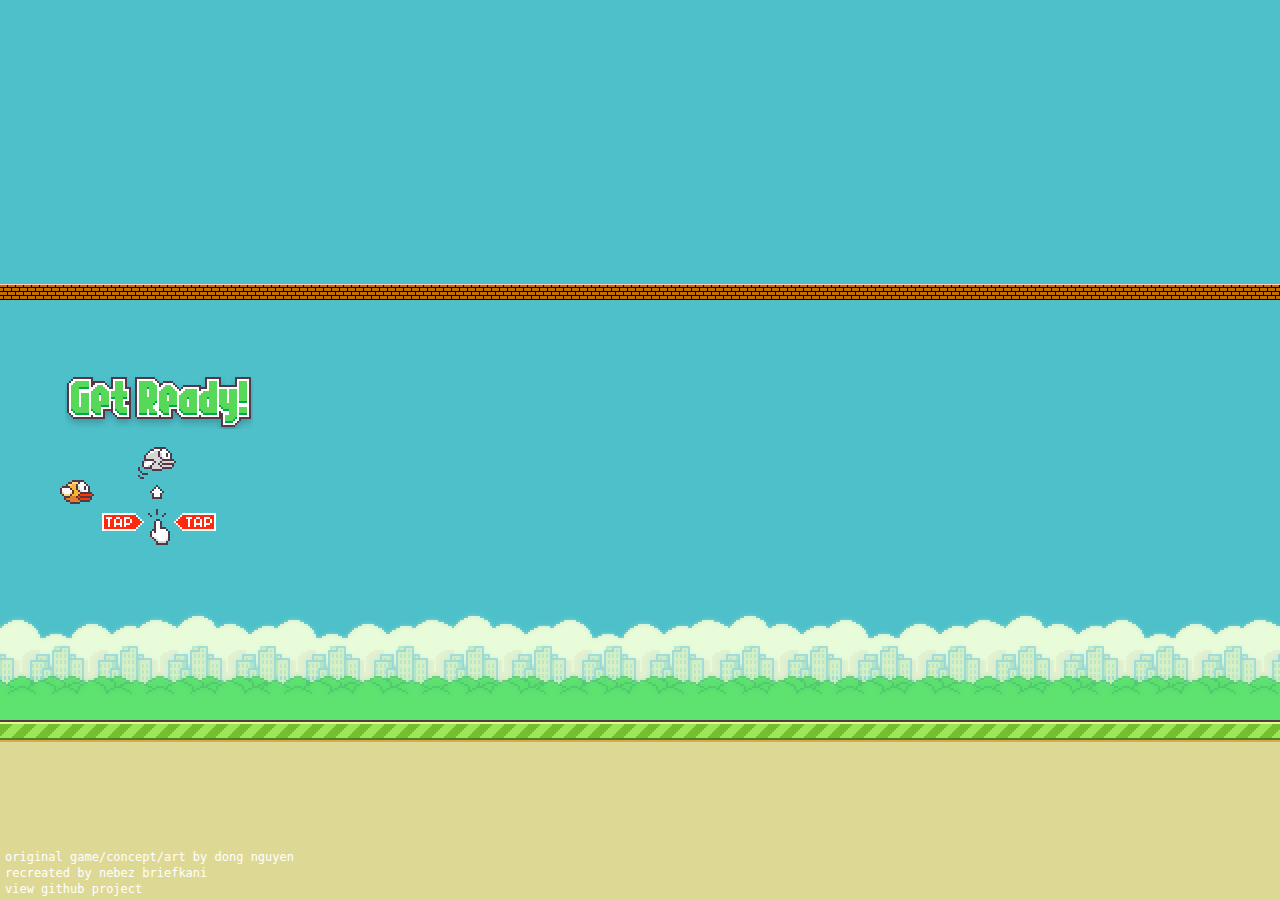
==== Floppy Bird/index.html @ abcde3cf "First Commit" ====
<!DOCTYPE html>
<html lang="en">
<!--
   Copyright 2014 Nebez Briefkani
   floppybird - index.html

   Licensed under the Apache License, Version 2.0 (the "License");
   you may not use this file except in compliance with the License.
   You may obtain a copy of the License at

       http://www.apache.org/licenses/LICENSE-2.0

   Unless required by applicable law or agreed to in writing, software
   distributed under the License is distributed on an "AS IS" BASIS,
   WITHOUT WARRANTIES OR CONDITIONS OF ANY KIND, either express or implied.
   See the License for the specific language governing permissions and
   limitations under the License.
-->

   <head>
      <title>Floppy Bird</title>
      <meta http-equiv="content-type" content="text/html; charset=utf-8" />
      <meta name="author" content="Nebez Briefkani" />
      <meta name="description" content="play floppy bird. a remake of popular game flappy bird using just html/css/js" />
      <meta name="keywords" content="flappybird,flappy,bird,floppybird,floppy,html,html5,css,css3,js,javascript,jquery,github,nebez,briefkani,nebezb,open,source,opensource" />
      <meta name="viewport" content="width=device-width, initial-scale=1.0, maximum-scale=1.0, user-scalable=0" />

      <!-- Open Graph tags -->
      <meta property="og:title" content="Floppy Bird" />
      <meta property="og:description" content="play floppy bird. a remake of popular game flappy bird using just html/css/js" />
      <meta property="og:type" content="website" />
      <meta property="og:image" content="http://nebez.github.io/floppybird/assets/thumb.png" />
      <meta property="og:url" content="http://nebez.github.io/floppybird/" />
      <meta property="og:site_name" content="Floppy Bird" />
      
      <!-- Style sheets -->
      <link href="css/reset.css" rel="stylesheet">
      <link href="css/main.css" rel="stylesheet">
   </head>
   <body>
      <div id="gamecontainer">
         <div id="gamescreen">
            <div id="sky" class="animated">
               <div id="flyarea">
                  <div id="ceiling" class="animated"></div>
                  <!-- This is the flying and pipe area container -->
                  <div id="player" class="bird animated"></div>
                  
                  <div id="bigscore"></div>
                  
                  <div id="splash"></div>
                  
                  <div id="scoreboard">
                     <div id="medal"></div>
                     <div id="currentscore"></div>
                     <div id="highscore"></div>
                     <div id="replay"><img src="assets/replay.png" alt="replay"></div>
                  </div>
                  
                  <!-- Pipes go here! -->
               </div>
            </div>
            <div id="land" class="animated"><div id="debug"></div></div>
         </div>
      </div>
      <div id="footer">
         <a href="http://www.dotgears.com/">original game/concept/art by dong nguyen</a>
         <a href="http://nebezb.com/">recreated by nebez briefkani</a>
         <a href="http://github.com/nebez/floppybird/">view github project</a>
      </div>
      <div class="boundingbox" id="playerbox"></div>
      <div class="boundingbox" id="pipebox"></div>
      
      <script src="js/jquery.min.js"></script>
      <script src="js/jquery.transit.min.js"></script>
      <script src="js/buzz.min.js"></script>
      <script src="js/main.js"></script>
   </body>
</html>
---- Floppy Bird/css/main.css ----
/*
   Copyright 2014 Nebez Briefkani
   floppybird - main.css
   
   Licensed under the Apache License, Version 2.0 (the "License");
   you may not use this file except in compliance with the License.
   You may obtain a copy of the License at

       http://www.apache.org/licenses/LICENSE-2.0

   Unless required by applicable law or agreed to in writing, software
   distributed under the License is distributed on an "AS IS" BASIS,
   WITHOUT WARRANTIES OR CONDITIONS OF ANY KIND, either express or implied.
   See the License for the specific language governing permissions and
   limitations under the License.
*/

@-webkit-keyframes animLand {
   0% { background-position: 0px 0px; }
   100% { background-position: -335px 0px; }
}
@-moz-keyframes animLand {
   0% { background-position: 0px 0px; }
   100% { background-position: -335px 0px; }
}
@-o-keyframes animLand {
   0% { background-position: 0px 0px; }
   100% { background-position: -335px 0px; }
}
@keyframes animLand {
   0% { background-position: 0px 0px; }
   100% { background-position: -335px 0px; }
}

@-webkit-keyframes animSky {
   0% { background-position: 0px 100%; }
   100% { background-position: -275px 100%; }
}
@-moz-keyframes animSky {
   0% { background-position: 0px 100%; }
   100% { background-position: -275px 100%; }
}
@-o-keyframes animSky {
   0% { background-position: 0px 100%; }
   100% { background-position: -275px 100%; }
}
@keyframes animSky {
   0% { background-position: 0px 100%; }
   100% { background-position: -275px 100%; }
}

@-webkit-keyframes animBird {
   from { background-position: 0px 0px; }
   to { background-position: 0px -96px; }
}
@-moz-keyframes animBird {
   from { background-position: 0px 0px; }
   to { background-position: 0px -96px; }
}
@-o-keyframes animBird {
   from { background-position: 0px 0px; }
   to { background-position: 0px -96px; }
}
@keyframes animBird {
   from { background-position: 0px 0px; }
   to { background-position: 0px -96px; }
}

@-webkit-keyframes animPipe {
   0% { left: 900px; }
   100% { left: -100px; }
}
@-moz-keyframes animPipe {
   0% { left: 900px; }
   100% { left: -100px; }
}
@-o-keyframes animPipe {
   0% { left: 900px; }
   100% { left: -100px; }
}
@keyframes animPipe {
   0% { left: 900px; }
   100% { left: -100px; }
}

@-webkit-keyframes animCeiling {
   0% { background-position: 0px 0px; }
   100% { background-position: -63px 0px; }
}
@-moz-keyframes animCeiling {
   0% { background-position: 0px 0px; }
   100% { background-position: -63px 0px; }
}
@-o-keyframes animCeiling {
   0% { background-position: 0px 0px; }
   100% { background-position: -63px 0px; }
}
@keyframes animCeiling {
   0% { background-position: 0px 0px; }
   100% { background-position: -63px 0px; }
}


*,
*:before,
*:after
{
   /* border box */
   -moz-box-sizing: border-box;
   -webkit-box-sizing: border-box;
   box-sizing: border-box;
   /* gpu acceleration */
   -webkit-transition: translate3d(0,0,0);
   /* select disable */
   -webkit-touch-callout: none;
   -webkit-user-select: none;
   -khtml-user-select: none;
   -moz-user-select: none;
   -ms-user-select: none;
   user-select: none;
}

html,
body
{
   height: 100%;
   overflow: hidden;
   font-family: monospace;
   font-size: 12px;
   color: #fff;
}

#gamecontainer
{
   position: relative;
   width: 100%;
   height: 100%;
   min-height: 525px;
}

/*
Screen - Game
*/
#gamescreen
{
   position: absolute;
   width: 100%;
   height: 100%;
}

#sky
{
   position: absolute;
   top: 0;
   width: 100%;
   height: 80%;
   background-image: url('../assets/sky.png');
   background-repeat: repeat-x;
   background-position: 0px 100%;
   background-color: #4ec0ca;
   
   -webkit-animation: animSky 7s linear infinite;
   animation: animSky 7s linear infinite;
}

#flyarea
{
   position: absolute;
   bottom: 0;
   height: 420px;
   width: 100%;
}

#ceiling
{
   position: absolute;
   top: -16px;
   height: 16px;
   width: 100%;
   background-image: url('../assets/ceiling.png');
   background-repeat: repeat-x;
   
   -webkit-animation: animCeiling 481ms linear infinite;
   animation: animCeiling 481ms linear infinite;
}

#land
{
   position: absolute;
   bottom: 0;
   width: 100%;
   height: 20%;
   background-image: url('../assets/land.png');
   background-repeat: repeat-x;
   background-position: 0px 0px;
   background-color: #ded895;
   
   -webkit-animation: animLand 2516ms linear infinite;
   animation: animLand 2516ms linear infinite;
}

#bigscore
{
   position: absolute;
   top: 20px;
   left: 150px;
   z-index: 100;
}

#bigscore img
{
   display: inline-block;
   padding: 1px;
}

#splash
{
   position: absolute;
   opacity: 0;
   top: 75px;
   left: 65px;
   width: 188px;
   height: 170px;
   background-image: url('../assets/splash.png');
   background-repeat: no-repeat;
}

#scoreboard
{
   position: absolute;
   display: none;
   opacity: 0;
   top: 64px;
   left: 43px;
   width: 236px;
   height: 280px;
   background-image: url('../assets/scoreboard.png');
   background-repeat: no-repeat;
   
   z-index: 1000;
}

#medal
{
   position: absolute;
   opacity: 0;
   top: 114px;
   left: 32px;
   width: 44px;
   height: 44px;
}

#currentscore
{
   position: absolute;
   top: 105px;
   left: 107px;
   width: 104px;
   height: 14px;
   text-align: right;
}

#currentscore img
{
   padding-left: 2px;
}

#highscore
{
   position: absolute;
   top: 147px;
   left: 107px;
   width: 104px;
   height: 14px;
   text-align: right;
}

#highscore img
{
   padding-left: 2px;
}

#replay
{
   position: absolute;
   opacity: 0;
   top: 205px;
   left: 61px;
   height: 115px;
   width: 70px;
   cursor: pointer;
}

.boundingbox
{
   position: absolute;
   display: none;
   top: 0;
   left: 0;
   width: 0;
   height: 0;
   border: 1px solid red;
}

#player
{
   left: 60px;
   top: 200px;
}

.bird
{
   position: absolute;
   width: 34px;
   height: 24px;
   background-image: url('../assets/bird.png');
   
   -webkit-animation: animBird 300ms steps(4) infinite;
   animation: animBird 300ms steps(4) infinite;
}

.pipe
{
   position: absolute;
   left: -100px;
   width: 52px;
   height: 100%;
   z-index: 10;
   
   -webkit-animation: animPipe 7500ms linear;
   animation: animPipe 7500ms linear;
}

.pipe_upper
{
   position: absolute;
   top: 0;
   width: 52px;
   background-image: url('../assets/pipe.png');
   background-repeat: repeat-y;
   background-position: center;
}

.pipe_upper:after
{
   content: "";
   position: absolute;
   bottom: 0;
   width: 52px;
   height: 26px;
   background-image: url('../assets/pipe-down.png');
}

.pipe_lower
{
   position: absolute;
   bottom: 0;
   width: 52px;
   background-image: url('../assets/pipe.png');
   background-repeat: repeat-y;
   background-position: center;
}

.pipe_lower:after
{
   content: "";
   position: absolute;
   top: 0;
   width: 52px;
   height: 26px;
   background-image: url('../assets/pipe-up.png');
}

#footer
{
   position: absolute;
   bottom: 3px;
   left: 3px;
}

#footer a,
#footer a:link,
#footer a:visited,
#footer a:hover,
#footer a:active
{
   display: block;
   padding: 2px;
   text-decoration: none;
   color: #fff;
}
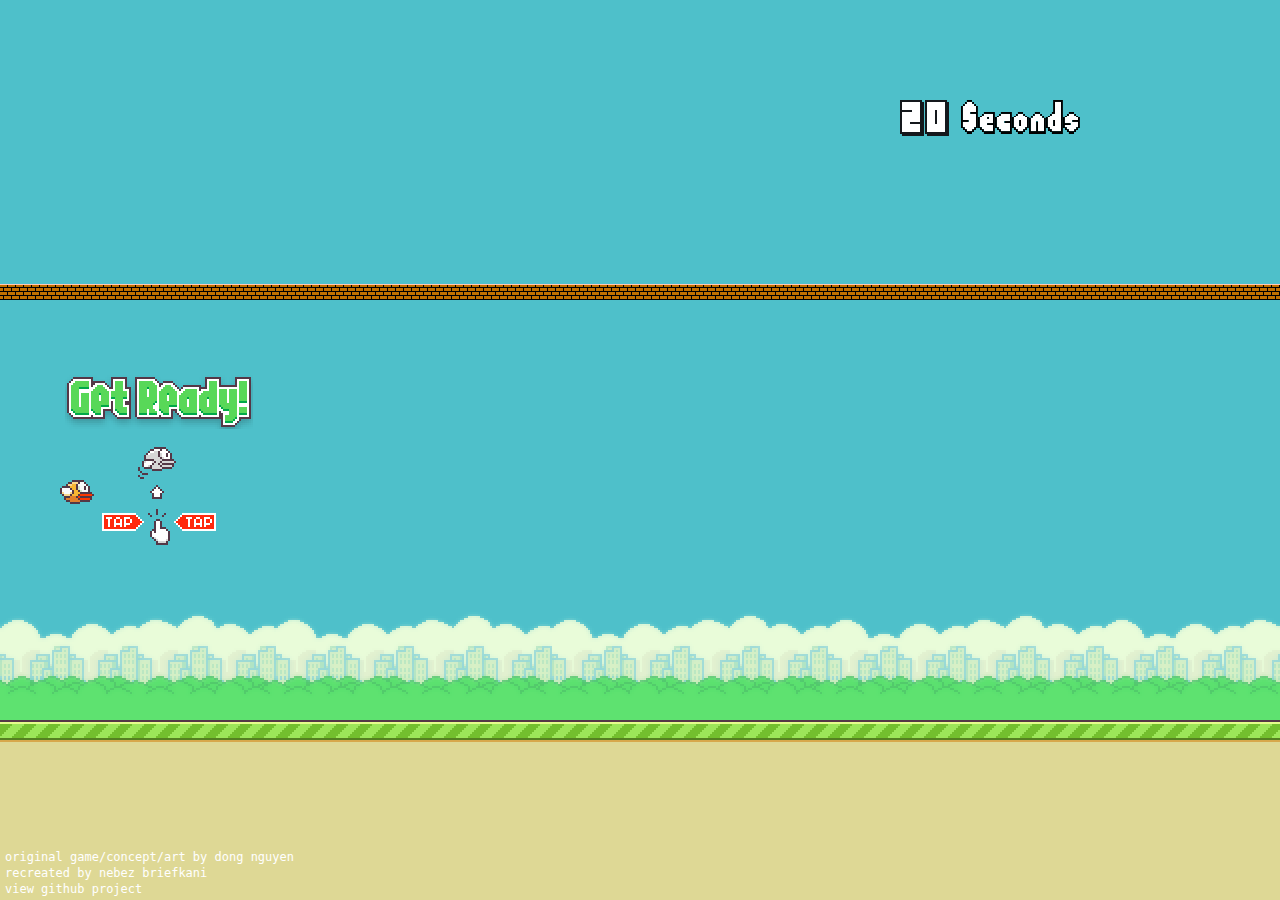
==== commit cff99c51: "FB:added: timer, statistics, call to the server." ====
--- a/Floppy Bird/index.html
+++ b/Floppy Bird/index.html
@@ -40,7 +40,34 @@
    <body>
       <div id="gamecontainer">
          <div id="gamescreen">
+			
             <div id="sky" class="animated">
+			   <div id="timer">
+					<span id="S10" class="timerNum1"><img src="assets/font_big_0.png" alt="s10"></span>
+					<span id="S11" class="timerNum1"><img src="assets/font_big_1.png" alt="s11"></span>
+					<span id="S12" class="timerNum1"><img src="assets/font_big_2.png" alt="s12"></span>
+					<span id="S13" class="timerNum1"><img src="assets/font_big_3.png" alt="s13"></span>
+					<span id="S14" class="timerNum1"><img src="assets/font_big_4.png" alt="s14"></span>
+					<span id="S15" class="timerNum1"><img src="assets/font_big_5.png" alt="s15"></span>
+					<span id="S16" class="timerNum1"><img src="assets/font_big_6.png" alt="s16"></span>
+					<span id="S17" class="timerNum1"><img src="assets/font_big_7.png" alt="s17"></span>
+					<span id="S18" class="timerNum1"><img src="assets/font_big_8.png" alt="s18"></span>
+					<span id="S19" class="timerNum1"><img src="assets/font_big_9.png" alt="s19"></span>
+					
+					<span id="S20" class="timerNum2"><img src="assets/font_big_0.png" alt="S20"></span>
+					<span id="S21"class="timerNum2"><img src="assets/font_big_1.png" alt="S21"></span>
+					<span id="S22"class="timerNum2"><img src="assets/font_big_2.png" alt="S22"></span>
+					<span id="S23"class="timerNum2"><img src="assets/font_big_3.png" alt="S23"></span>
+					<span id="S24"class="timerNum2"><img src="assets/font_big_4.png" alt="S24"></span>
+					<span id="S25"class="timerNum2"><img src="assets/font_big_5.png" alt="S25"></span>
+					<span id="S26"class="timerNum2"><img src="assets/font_big_6.png" alt="S26"></span>
+					<span id="S27"class="timerNum2"><img src="assets/font_big_7.png" alt="S27"></span>
+					<span id="S28"class="timerNum2"><img src="assets/font_big_8.png" alt="S28"></span>
+					<span id="S29"class="timerNum2"><img src="assets/font_big_9.png" alt="S29"></span>
+					
+					<span id="text"><img src="assets/seconds.png" alt="Seconds"></span>
+			   </div>
+			   <div id="finished"><img src="assets/finished.png" alt="finished"></div>
                <div id="flyarea">
                   <div id="ceiling" class="animated"></div>
                   <!-- This is the flying and pipe area container -->
@@ -55,6 +82,9 @@
                      <div id="currentscore"></div>
                      <div id="highscore"></div>
                      <div id="replay"><img src="assets/replay.png" alt="replay"></div>
+					 <div id="counter3" class ="counter"><img src="assets/counter3.png" alt="counter"></div>
+					 <div id="counter2" class ="counter"><img src="assets/counter2.png" alt="counter"></div>
+					 <div id="counter1" class ="counter"><img src="assets/counter1.png" alt="counter"></div>
                   </div>
                   
                   <!-- Pipes go here! -->
@@ -70,6 +100,11 @@
       </div>
       <div class="boundingbox" id="playerbox"></div>
       <div class="boundingbox" id="pipebox"></div>
+
+      <script>
+          var milliseconds = prompt ("Please enter game mode");
+          var start = alert ("You can now start the game");
+      </script>
       
       <script src="js/jquery.min.js"></script>
       <script src="js/jquery.transit.min.js"></script>
--- a/Floppy Bird/css/main.css
+++ b/Floppy Bird/css/main.css
@@ -291,6 +291,52 @@
    cursor: pointer;
 }
 
+.counter
+{
+   position: absolute;
+   opacity: 0;
+   top: 170px;
+   left: 71px;
+   height: 98px;
+   width: 98px;
+}
+
+#timer
+{
+   position: absolute;
+   opacity: 1;
+   top: 100px;
+   right: 200px;
+   height: 50px;
+   width: 180px;
+
+}
+.timerNum1{
+	position: absolute;
+	left: 0px;
+	top: 0px;
+	opacity: 0;
+}
+.timerNum2{
+	position: absolute;
+	left: 25px;
+	top: 0px;
+	opacity: 0;
+}
+
+#text{
+   position: absolute;
+   opacity: 0;
+   top: 0px;
+   right: 0px;
+}
+
+#finished{
+   position: absolute;
+   opacity: 0;
+   top: 100px;
+   left: 200px;
+}
 .boundingbox
 {
    position: absolute;
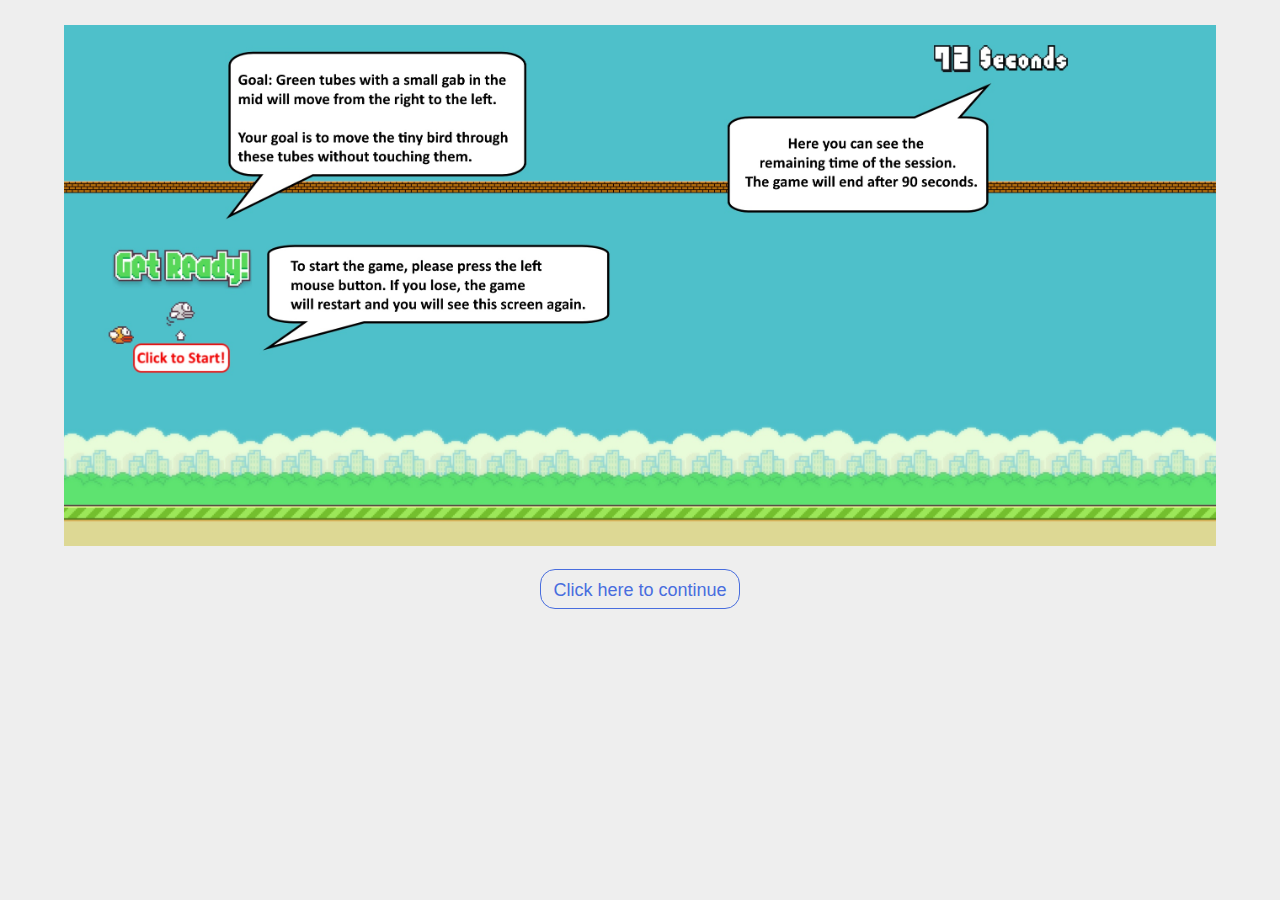
==== commit b269a7f4: "Final Versions for first study" ====
--- a/Floppy Bird/index.html
+++ b/Floppy Bird/index.html
@@ -1,114 +1,74 @@
 <!DOCTYPE html>
-<html lang="en">
-<!--
-   Copyright 2014 Nebez Briefkani
-   floppybird - index.html
+<head>
+	<style>
+		* {
+		  margin:0px;
+		  padding:0px;
+		  box-sizing:border-box;
+		  font-family:"Roboto Condensed",sans-serif;
+		}
+		body {
+		  background:#eee;
+		}
+		.btn {
+		  position:absolute;
+		  left:50%;
+		  transform:translate(-50%,-50%);
+		  width:200px;
+		  height:40px;
+		  border:1px solid #486dde;
+		  color:#486dde;
+		  line-height:40px;
+		  text-align:center;
+		  border-radius:15px;
+		  overflow:hidden;
+		  z-index:2;
+		  transition:all 800ms linear 0ms;
+		  font-size:18px;
+		}
+		.btn:before {
+		  content:"";
+		  position:absolute;
+		  left:0px;
+		  right:0px;
+		  top:0px;
+		  bottom:0px;
+		  margin:auto;
+		  width:400px;
+		  height:400px;
+		  left:-100px;
+		  border-radius:50%;
+		  transition:all 800ms ease-in-out;
+		  z-index:-1;
+		}
+		.btn:hover {
+		  color:#fff;
+		}
+		.btn:hover:before {
+		  box-shadow:inset 0px 0px 0px 200px #486dde;
+		}
+		.br {margin-bottom: 4em}
 
-   Licensed under the Apache License, Version 2.0 (the "License");
-   you may not use this file except in compliance with the License.
-   You may obtain a copy of the License at
+	</style>
+	<script language="javascript">
+		function changeImage() {
+			document.getElementById("imgID").src = "intro2.jpg";
+			document.getElementById("nextIntro").style.display = "none"; 
+			document.getElementById("startGame").style.display = "block";
+		}
+	</script>
+</head>
 
-       http://www.apache.org/licenses/LICENSE-2.0
+<body>
+	<div class="imgContainer">
+		<div><img src="intro.jpg" id="imgID" style="position:relative; left:5%; top:25px; width:90%; height:100%; border:none;"/></div>
+		<p class="br"></p>
+		<div class="btn" id="nextIntro" onclick="changeImage()">Click here to continue</div>
+		<div class="btn" id="startGame" onclick="javascript:location.href='floppy.html'" style="display: none;">Click here to start</div>
+	</div>
+</body>	
 
-   Unless required by applicable law or agreed to in writing, software
-   distributed under the License is distributed on an "AS IS" BASIS,
-   WITHOUT WARRANTIES OR CONDITIONS OF ANY KIND, either express or implied.
-   See the License for the specific language governing permissions and
-   limitations under the License.
--->
 
-   <head>
-      <title>Floppy Bird</title>
-      <meta http-equiv="content-type" content="text/html; charset=utf-8" />
-      <meta name="author" content="Nebez Briefkani" />
-      <meta name="description" content="play floppy bird. a remake of popular game flappy bird using just html/css/js" />
-      <meta name="keywords" content="flappybird,flappy,bird,floppybird,floppy,html,html5,css,css3,js,javascript,jquery,github,nebez,briefkani,nebezb,open,source,opensource" />
-      <meta name="viewport" content="width=device-width, initial-scale=1.0, maximum-scale=1.0, user-scalable=0" />
 
-      <!-- Open Graph tags -->
-      <meta property="og:title" content="Floppy Bird" />
-      <meta property="og:description" content="play floppy bird. a remake of popular game flappy bird using just html/css/js" />
-      <meta property="og:type" content="website" />
-      <meta property="og:image" content="http://nebez.github.io/floppybird/assets/thumb.png" />
-      <meta property="og:url" content="http://nebez.github.io/floppybird/" />
-      <meta property="og:site_name" content="Floppy Bird" />
-      
-      <!-- Style sheets -->
-      <link href="css/reset.css" rel="stylesheet">
-      <link href="css/main.css" rel="stylesheet">
-   </head>
-   <body>
-      <div id="gamecontainer">
-         <div id="gamescreen">
-			
-            <div id="sky" class="animated">
-			   <div id="timer">
-					<span id="S10" class="timerNum1"><img src="assets/font_big_0.png" alt="s10"></span>
-					<span id="S11" class="timerNum1"><img src="assets/font_big_1.png" alt="s11"></span>
-					<span id="S12" class="timerNum1"><img src="assets/font_big_2.png" alt="s12"></span>
-					<span id="S13" class="timerNum1"><img src="assets/font_big_3.png" alt="s13"></span>
-					<span id="S14" class="timerNum1"><img src="assets/font_big_4.png" alt="s14"></span>
-					<span id="S15" class="timerNum1"><img src="assets/font_big_5.png" alt="s15"></span>
-					<span id="S16" class="timerNum1"><img src="assets/font_big_6.png" alt="s16"></span>
-					<span id="S17" class="timerNum1"><img src="assets/font_big_7.png" alt="s17"></span>
-					<span id="S18" class="timerNum1"><img src="assets/font_big_8.png" alt="s18"></span>
-					<span id="S19" class="timerNum1"><img src="assets/font_big_9.png" alt="s19"></span>
-					
-					<span id="S20" class="timerNum2"><img src="assets/font_big_0.png" alt="S20"></span>
-					<span id="S21"class="timerNum2"><img src="assets/font_big_1.png" alt="S21"></span>
-					<span id="S22"class="timerNum2"><img src="assets/font_big_2.png" alt="S22"></span>
-					<span id="S23"class="timerNum2"><img src="assets/font_big_3.png" alt="S23"></span>
-					<span id="S24"class="timerNum2"><img src="assets/font_big_4.png" alt="S24"></span>
-					<span id="S25"class="timerNum2"><img src="assets/font_big_5.png" alt="S25"></span>
-					<span id="S26"class="timerNum2"><img src="assets/font_big_6.png" alt="S26"></span>
-					<span id="S27"class="timerNum2"><img src="assets/font_big_7.png" alt="S27"></span>
-					<span id="S28"class="timerNum2"><img src="assets/font_big_8.png" alt="S28"></span>
-					<span id="S29"class="timerNum2"><img src="assets/font_big_9.png" alt="S29"></span>
-					
-					<span id="text"><img src="assets/seconds.png" alt="Seconds"></span>
-			   </div>
-			   <div id="finished"><img src="assets/finished.png" alt="finished"></div>
-               <div id="flyarea">
-                  <div id="ceiling" class="animated"></div>
-                  <!-- This is the flying and pipe area container -->
-                  <div id="player" class="bird animated"></div>
-                  
-                  <div id="bigscore"></div>
-                  
-                  <div id="splash"></div>
-                  
-                  <div id="scoreboard">
-                     <div id="medal"></div>
-                     <div id="currentscore"></div>
-                     <div id="highscore"></div>
-                     <div id="replay"><img src="assets/replay.png" alt="replay"></div>
-					 <div id="counter3" class ="counter"><img src="assets/counter3.png" alt="counter"></div>
-					 <div id="counter2" class ="counter"><img src="assets/counter2.png" alt="counter"></div>
-					 <div id="counter1" class ="counter"><img src="assets/counter1.png" alt="counter"></div>
-                  </div>
-                  
-                  <!-- Pipes go here! -->
-               </div>
-            </div>
-            <div id="land" class="animated"><div id="debug"></div></div>
-         </div>
-      </div>
-      <div id="footer">
-         <a href="http://www.dotgears.com/">original game/concept/art by dong nguyen</a>
-         <a href="http://nebezb.com/">recreated by nebez briefkani</a>
-         <a href="http://github.com/nebez/floppybird/">view github project</a>
-      </div>
-      <div class="boundingbox" id="playerbox"></div>
-      <div class="boundingbox" id="pipebox"></div>
 
-      <script>
-          var milliseconds = prompt ("Please enter game mode");
-          var start = alert ("You can now start the game");
-      </script>
-      
-      <script src="js/jquery.min.js"></script>
-      <script src="js/jquery.transit.min.js"></script>
-      <script src="js/buzz.min.js"></script>
-      <script src="js/main.js"></script>
-   </body>
-</html>+
